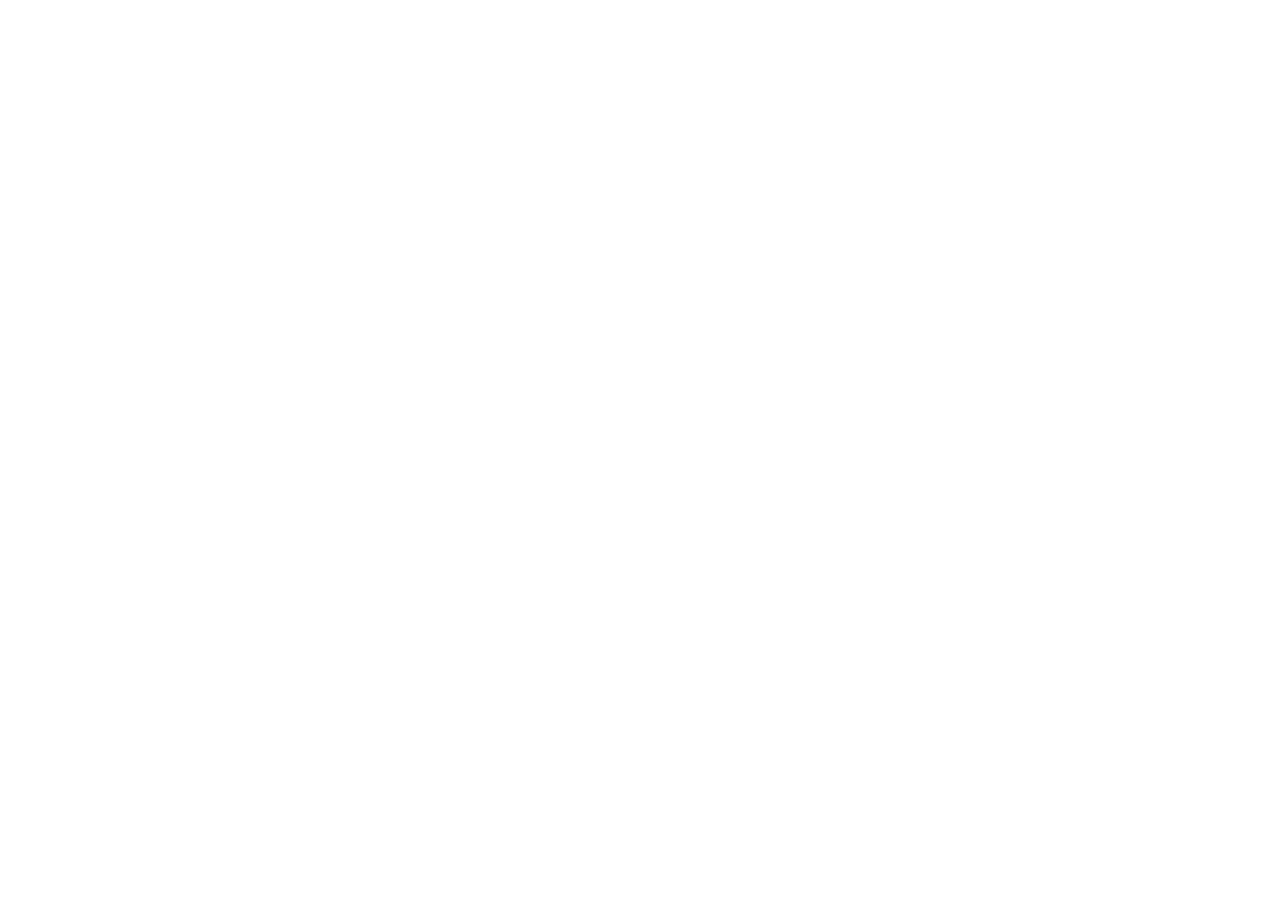
==== covid19.html @ aaa4f5aa ":tada: feat: initial commit" ====
<!DOCTYPE html>
<!--[if lt IE 7]>      <html class="no-js lt-ie9 lt-ie8 lt-ie7"> <![endif]-->
<!--[if IE 7]>         <html class="no-js lt-ie9 lt-ie8"> <![endif]-->
<!--[if IE 8]>         <html class="no-js lt-ie9"> <![endif]-->
<!--[if gt IE 8]><!-->
<html class="no-js">
<!--<![endif]-->

<head>
    <meta charset="utf-8">
    <meta http-equiv="X-UA-Compatible" content="IE=edge">
    <title>COVID19 Tracker</title>
    <meta name="description" content="">
    <meta name="viewport" content="width=device-width, initial-scale=1">
    <link rel="stylesheet" href="">
</head>

<body>
    <!--[if lt IE 7]>
            <p class="browsehappy">You are using an <strong>outdated</strong> browser. Please <a href="#">upgrade your browser</a> to improve your experience.</p>
        <![endif]-->

    <script src="" async defer></script>
</body>

</html>
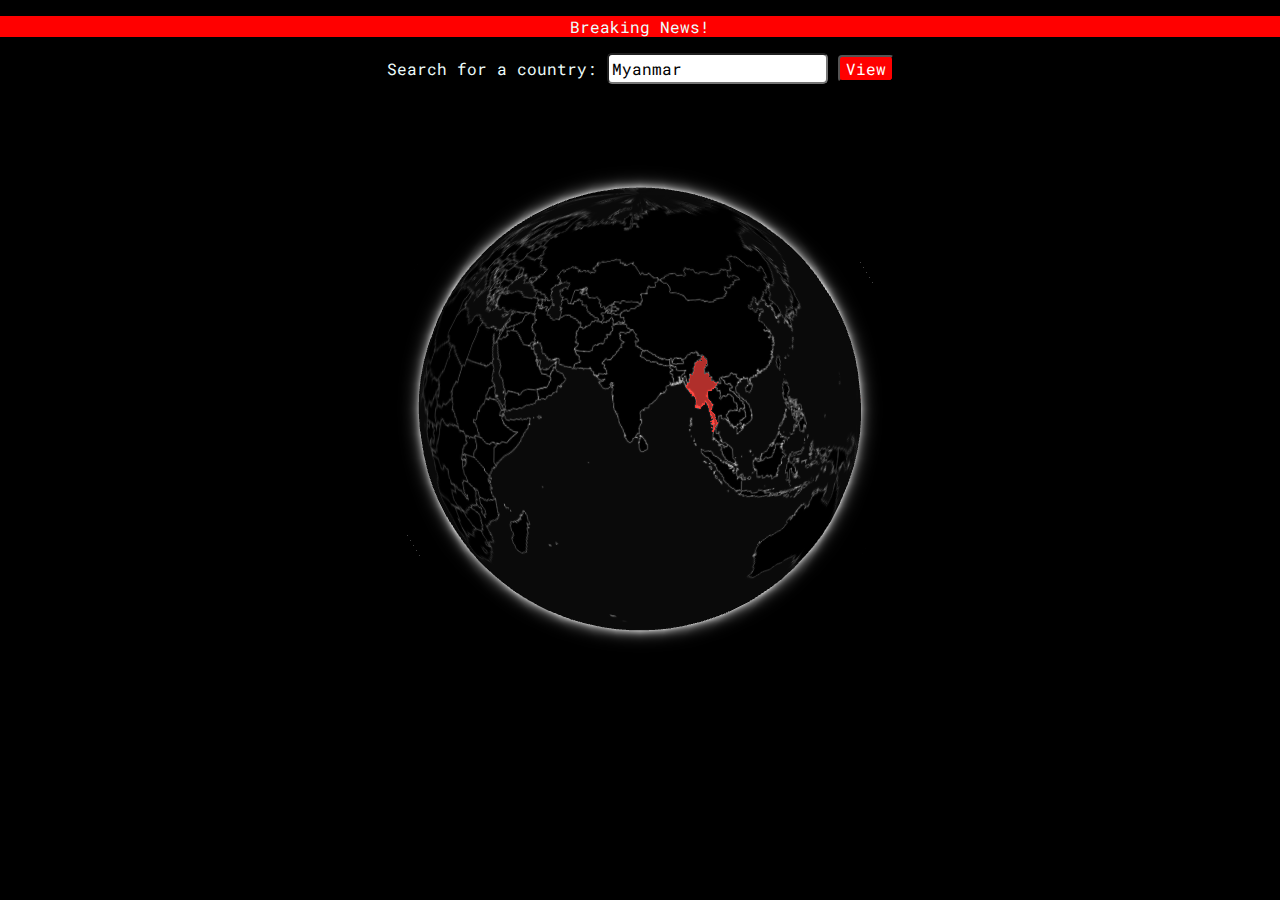
==== commit b9583c46: ":sparkles: feat: country filter and API calls working" ====
--- a/covid19.html
+++ b/covid19.html
@@ -9,18 +9,44 @@
 <head>
     <meta charset="utf-8">
     <meta http-equiv="X-UA-Compatible" content="IE=edge">
-    <title>COVID19 Tracker</title>
+    <title>COVID19 Globe Tracker</title>
     <meta name="description" content="">
     <meta name="viewport" content="width=device-width, initial-scale=1">
-    <link rel="stylesheet" href="">
+    <!-- <link href="https://fonts.googleapis.com/css2?family=Roboto+Mono&display=swap" rel="stylesheet"> -->
+    <script src="./js/jquery.js"></script>
+    <script src="./js/jquery.autocomplete.min.js"></script>
+    <script src="./js/three.min.js"></script>
+    <script src="./js/gio.min.js"></script>
+    <link href="https://fonts.googleapis.com/css?family=Orbitron" rel="stylesheet">
+    <link href="https://fonts.googleapis.com/css2?family=Roboto+Mono&display=swap" rel="stylesheet">
+    <link rel="stylesheet" href="./stylesheets/covid19.css">
 </head>
 
 <body>
     <!--[if lt IE 7]>
             <p class="browsehappy">You are using an <strong>outdated</strong> browser. Please <a href="#">upgrade your browser</a> to improve your experience.</p>
         <![endif]-->
+    <div id="headline-news">
+        <p>Breaking News!</p>
+    </div>
+    <div id="filter">
+        <label>
+            Search for a country:
+            <input type="text" id="countryName" value="Myanmar">
+        </label>
+        <button id="search-btn">View</button>
+    </div>
+    <div id="globalArea"></div>
+    <div id="summary-live-stats">
+    </div>
+    <!-- <div id="stats-table">
+        <table>
 
-    <script src="" async defer></script>
+        </table>
+    </div> -->
+    <script src="./js/globe.js"></script>
+    <script src="./js/covid19-ajax.js"></script>
+    <script src="./js/index.js"></script>
 </body>
 
 </html>--- a/stylesheets/covid19.css
+++ b/stylesheets/covid19.css
@@ -0,0 +1,50 @@
+body {
+    margin: 0px;
+    background-color: black;
+    font-family: 'Roboto Mono', monospace;
+    color: #ecfcfb;
+}
+
+#headline-news {
+    text-align: center;
+    background-color: red;
+    top: 0;
+}
+
+#filter {
+    text-align: center;
+}
+
+#search-btn {
+    border-radius: 4px;
+    background-color: red;
+    color: white;
+    font-family: 'Roboto Mono', monospace;
+    font-size: 16px;
+}
+
+input[type="text"] {
+    font-size: 16px;
+    border-radius: 5px;
+    font-family: 'Roboto Mono', monospace;
+    padding: 3px;
+}
+
+#globalArea {
+    height: 650px;
+    width: 100%;
+}
+
+#summary-live-stats {
+    position: absolute;
+    right: 0;
+    top: 0;
+    margin-top: 280px;
+    margin-right: 250px;
+    z-index: 10;
+    padding: 5px 20px;
+}
+
+#stats-table {
+    text-align: center;
+}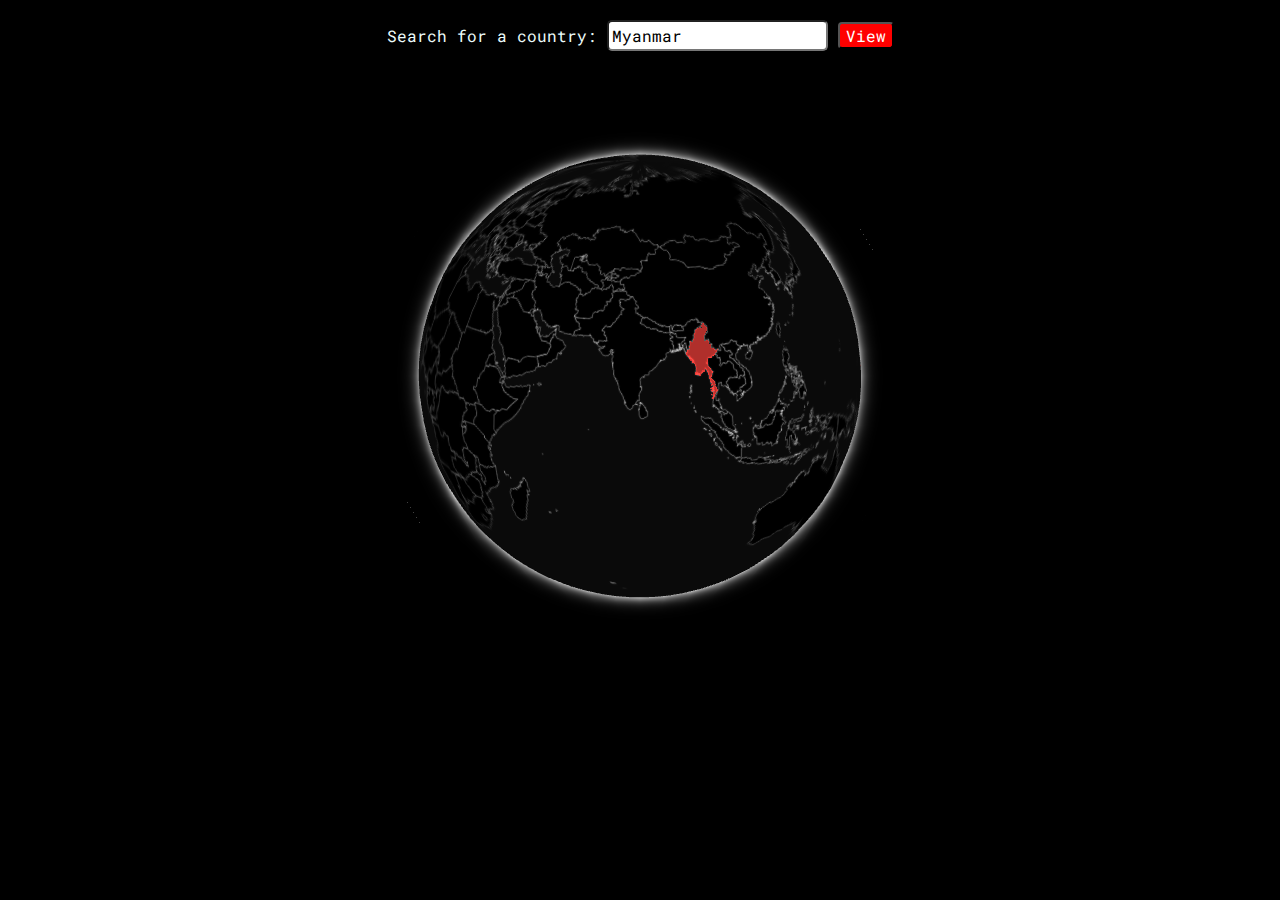
==== commit 3ad7db15: ":sparkles: news banner added" ====
--- a/covid19.html
+++ b/covid19.html
@@ -27,7 +27,6 @@
             <p class="browsehappy">You are using an <strong>outdated</strong> browser. Please <a href="#">upgrade your browser</a> to improve your experience.</p>
         <![endif]-->
     <div id="headline-news">
-        <p>Breaking News!</p>
     </div>
     <div id="filter">
         <label>
@@ -46,6 +45,7 @@
     </div> -->
     <script src="./js/globe.js"></script>
     <script src="./js/covid19-ajax.js"></script>
+    <script src="./js/news.js"></script>
     <script src="./js/index.js"></script>
 </body>
 
--- a/stylesheets/covid19.css
+++ b/stylesheets/covid19.css
@@ -11,7 +11,12 @@
     top: 0;
 }
 
+#headline-news a {
+    color: white;
+}
+
 #filter {
+    margin-top: 20px;
     text-align: center;
 }
 
